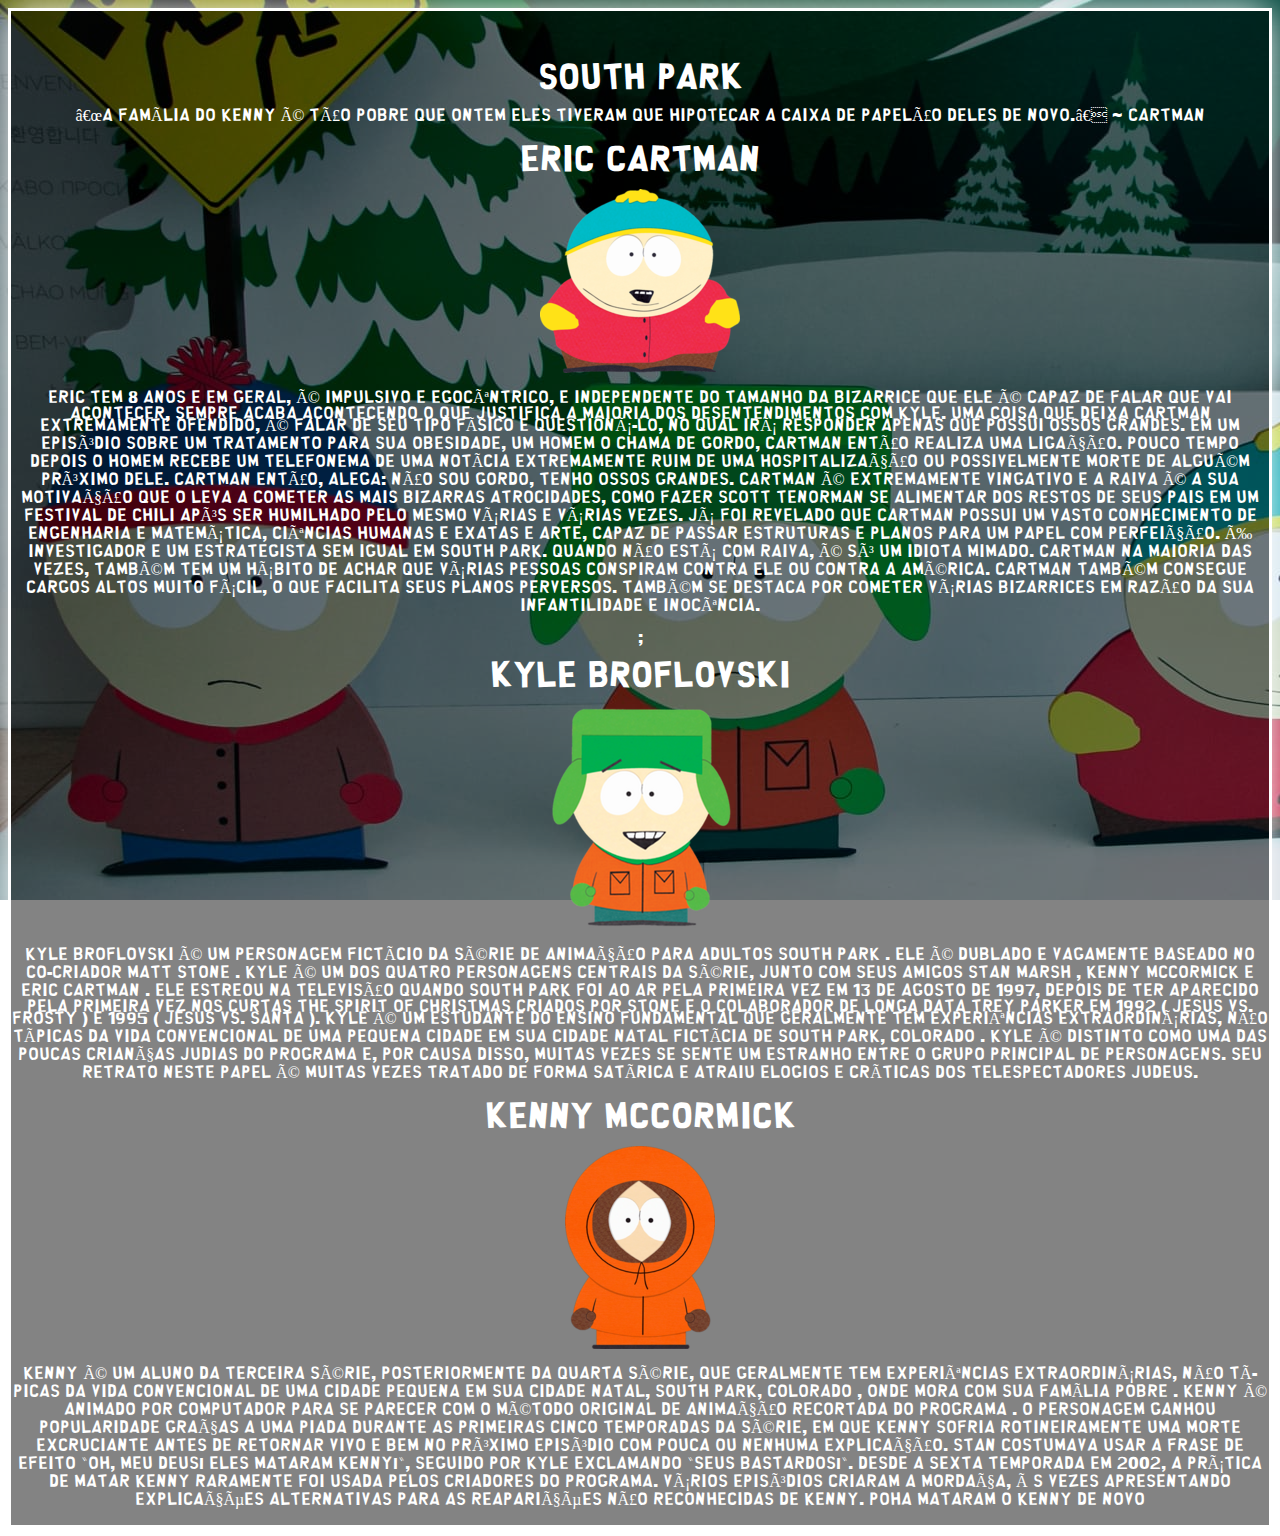
==== u/index.html @ 7512ca2a "Add files via upload" ====
<!DOCTYPE html>
<html lang="pt">
<head>
  <link rel="stylesheet" href="style.css"
  <meta charset="UTF-8">
  <meta http-equiv="X-UA-Compatible" content="IE=edge">
  <meta name="viewport" content="width=device-width, initial-scale=1.0">
  <title>Document</title>
</head>
<body>
  <header>
       <div
          class="header">
          <br/><br/> <img src="">
          <h1>SOUTH PARK</h1>
          <p> “A família do Kenny é tão pobre que ontem eles tiveram que hipotecar a caixa de papelão deles de novo.” ~ Cartman</p>



          <h1> Eric Cartman</h1>
          <img src="EricCartman.png">
          <p> Eric tem 8 anos e em geral, é impulsivo e egocêntrico, e independente do tamanho da bizarrice que ele é capaz de falar que vai acontecer, sempre acaba acontecendo o que justifica a maioria dos desentendimentos com Kyle. Uma coisa que deixa Cartman extremamente ofendido, é falar de seu tipo físico e questioná-lo, no qual irá responder apenas que possui ossos grandes. Em um episódio sobre um tratamento para sua obesidade, um homem o chama de gordo, Cartman então realiza uma ligação. Pouco tempo depois o homem recebe um telefonema de uma notícia extremamente ruim de uma hospitalização ou possivelmente morte de alguém próximo dele. Cartman então, alega: Não sou gordo, tenho ossos grandes. Cartman é extremamente vingativo e a raiva é a sua motivação que o leva a cometer as mais bizarras atrocidades, como fazer Scott Tenorman se alimentar dos restos de seus pais em um festival de chili após ser humilhado pelo mesmo várias e várias vezes. Já foi revelado que Cartman possui um vasto conhecimento de engenharia e matemática, ciências humanas e exatas e arte, capaz de passar estruturas e planos para um papel com perfeição. É investigador e um estrategista sem igual em South Park. Quando não está com raiva, é só um idiota mimado. Cartman na maioria das vezes, também tem um hábito de achar que várias pessoas conspiram contra ele ou contra a América. Cartman também consegue cargos altos muito fácil, o que facilita seus planos perversos. Também se destaca por cometer várias bizarrices em razão da sua infantilidade e inocência. </p>  ;          
            
            <h1>Kyle Broflovski</h1>
            <img src="Kyle Broflovski.png">
            <p>Kyle Broflovski é um personagem fictício da série de animação para adultos South Park . Ele é dublado e vagamente baseado no co-criador Matt Stone . Kyle é um dos quatro personagens centrais da série, junto com seus amigos Stan Marsh , Kenny McCormick e Eric Cartman . Ele estreou na televisão quando South Park foi ao ar pela primeira vez em 13 de agosto de 1997, depois de ter aparecido pela primeira vez nos curtas The Spirit of Christmas criados por Stone e o colaborador de longa data Trey Parker em 1992 ( Jesus vs. Frosty ) e 1995 ( Jesus vs. Santa ).
                Kyle é um estudante do ensino fundamental que geralmente tem experiências extraordinárias, não típicas da vida convencional de uma pequena cidade em sua cidade natal fictícia de South Park, Colorado . Kyle é distinto como uma das poucas crianças judias do programa e, por causa disso, muitas vezes se sente um estranho entre o grupo principal de personagens. Seu retrato neste papel é muitas vezes tratado de forma satírica e atraiu elogios e críticas dos telespectadores judeus.</p>

                <h1>Kenny McCormick</h1>
                <img src="KennyMcCormick.png">
                <p>Kenny é um aluno da terceira série, posteriormente da quarta série, que geralmente tem experiências extraordinárias, não típicas da vida convencional de uma cidade pequena em sua cidade natal, South Park, Colorado , onde mora com sua família pobre . Kenny é animado por computador para se parecer com o método original de animação recortada do programa .
                    O personagem ganhou popularidade graças a uma piada durante as primeiras cinco temporadas da série, em que Kenny sofria rotineiramente uma morte excruciante antes de retornar vivo e bem no próximo episódio com pouca ou nenhuma explicação. Stan costumava usar a frase de efeito "Oh, meu Deus! Eles mataram Kenny!", Seguido por Kyle exclamando "Seus bastardos!". Desde a sexta temporada em 2002, a prática de matar Kenny raramente foi usada pelos criadores do programa. Vários episódios criaram a mordaça, às vezes apresentando explicações alternativas para as reaparições não reconhecidas de Kenny.
                   poha mataram o kenny de novo
                </p>
       </div>

  </header>


</body>
</html>
---- u/style.css ----
@font-face {
    font-family:OneShot ;
    src: url(south\ park.ttf);
}
*{font-family:'OneShot';}


body{
background-image: url(southpark.jpg) ;
background-attachment: fixed;
}





header{
    color: white;
    border: 3px solid #ffffff; 
    box-shadow: 0 0 40px #ffffff;
    background-color: #0000007c;
    text-align: center;
}

header_ul-li{
    color: white;
    font-size: 25px;
    display: inline-block
    margin: 0 30px;


}
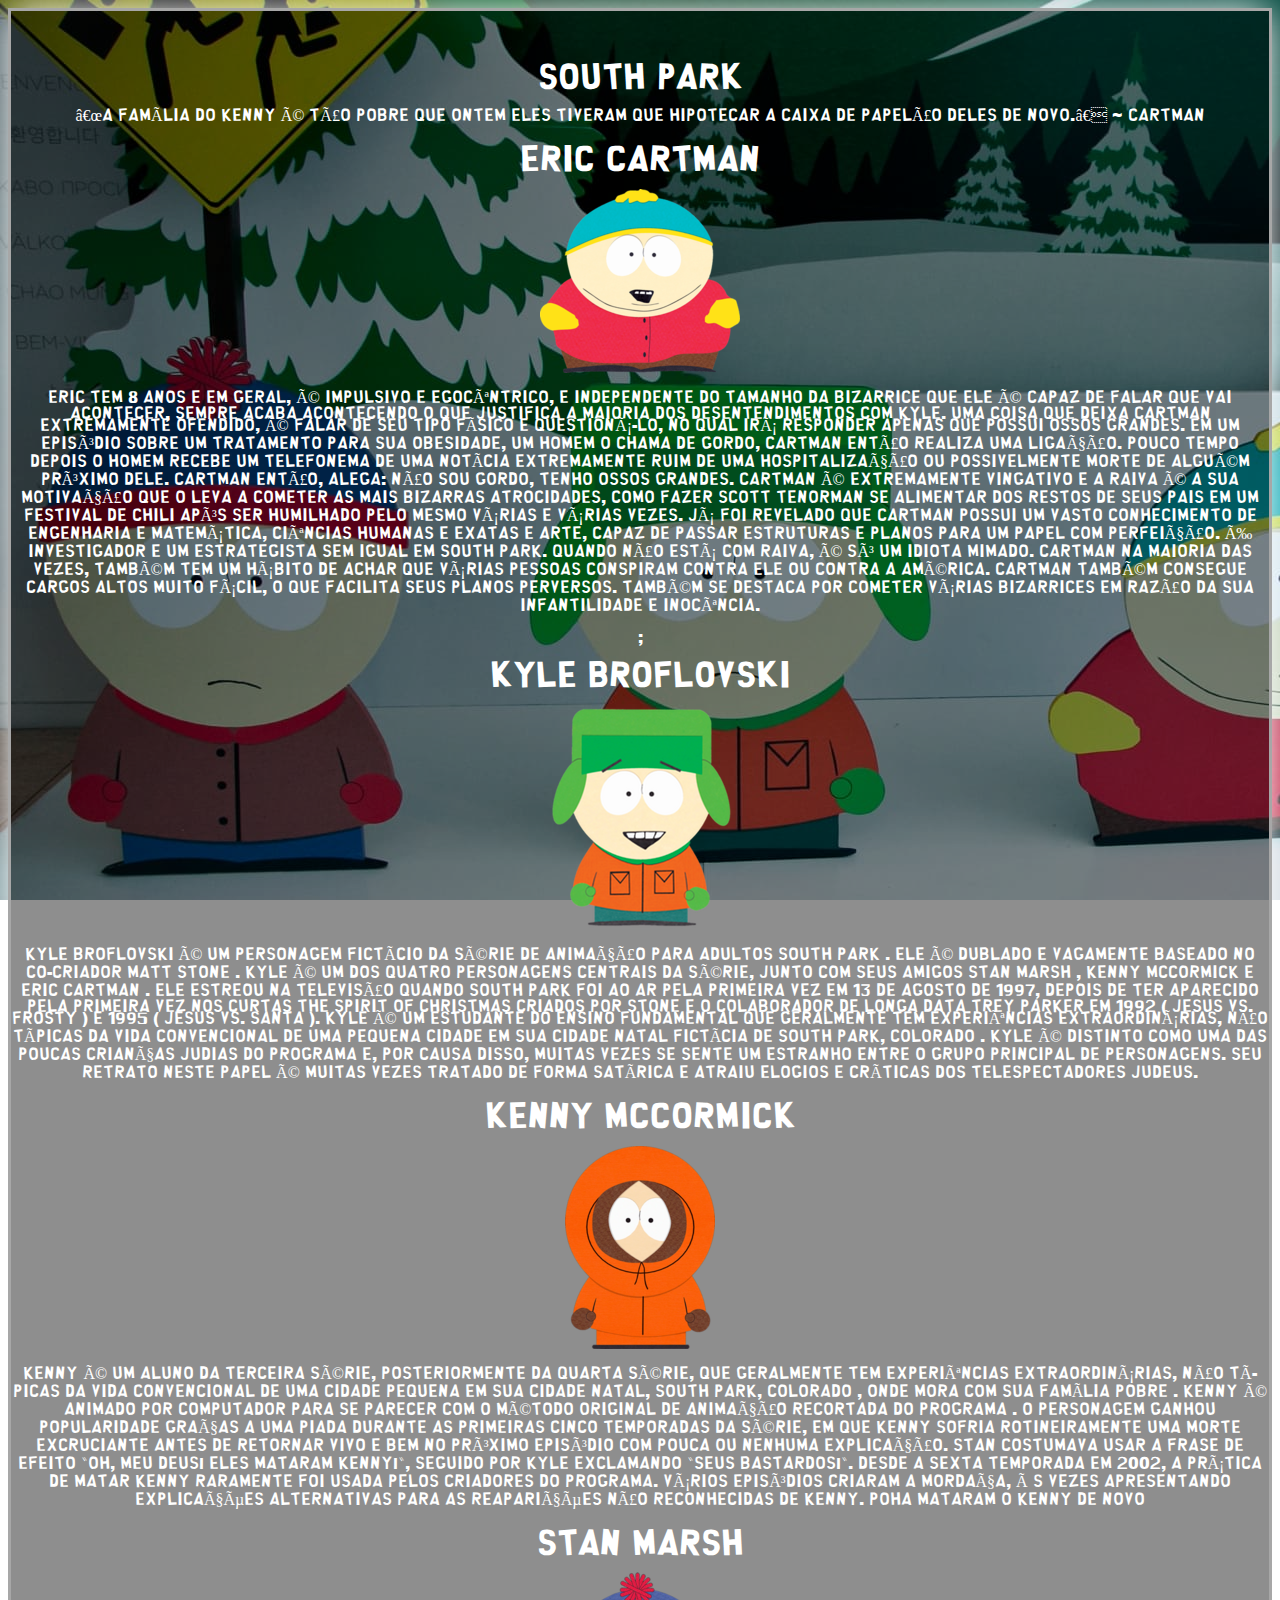
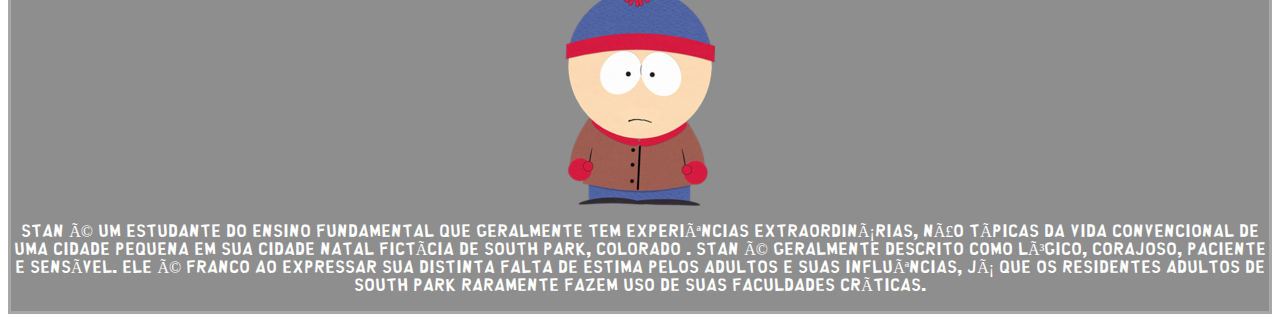
==== commit 6c898995: "Add files via upload" ====
--- a/u/index.html
+++ b/u/index.html
@@ -32,7 +32,12 @@
                     O personagem ganhou popularidade graças a uma piada durante as primeiras cinco temporadas da série, em que Kenny sofria rotineiramente uma morte excruciante antes de retornar vivo e bem no próximo episódio com pouca ou nenhuma explicação. Stan costumava usar a frase de efeito "Oh, meu Deus! Eles mataram Kenny!", Seguido por Kyle exclamando "Seus bastardos!". Desde a sexta temporada em 2002, a prática de matar Kenny raramente foi usada pelos criadores do programa. Vários episódios criaram a mordaça, às vezes apresentando explicações alternativas para as reaparições não reconhecidas de Kenny.
                    poha mataram o kenny de novo
                 </p>
+
+                <h1>Stan Marsh</h1>
+                <img src="StanMarsh.png">
+                <p>Stan é um estudante do ensino fundamental que geralmente tem experiências extraordinárias, não típicas da vida convencional de uma cidade pequena em sua cidade natal fictícia de South Park, Colorado . Stan é geralmente descrito como lógico, corajoso, paciente e sensível. Ele é franco ao expressar sua distinta falta de estima pelos adultos e suas influências, já que os residentes adultos de South Park raramente fazem uso de suas faculdades críticas.</p>
        </div>
+      
 
   </header>
 
--- a/u/style.css
+++ b/u/style.css
@@ -16,9 +16,9 @@
 
 header{
     color: white;
-    border: 3px solid #ffffff; 
+    border: 3px solid #a7a7a7; 
     box-shadow: 0 0 40px #ffffff;
-    background-color: #0000007c;
+    background-color: #00000071;
     text-align: center;
 }
 
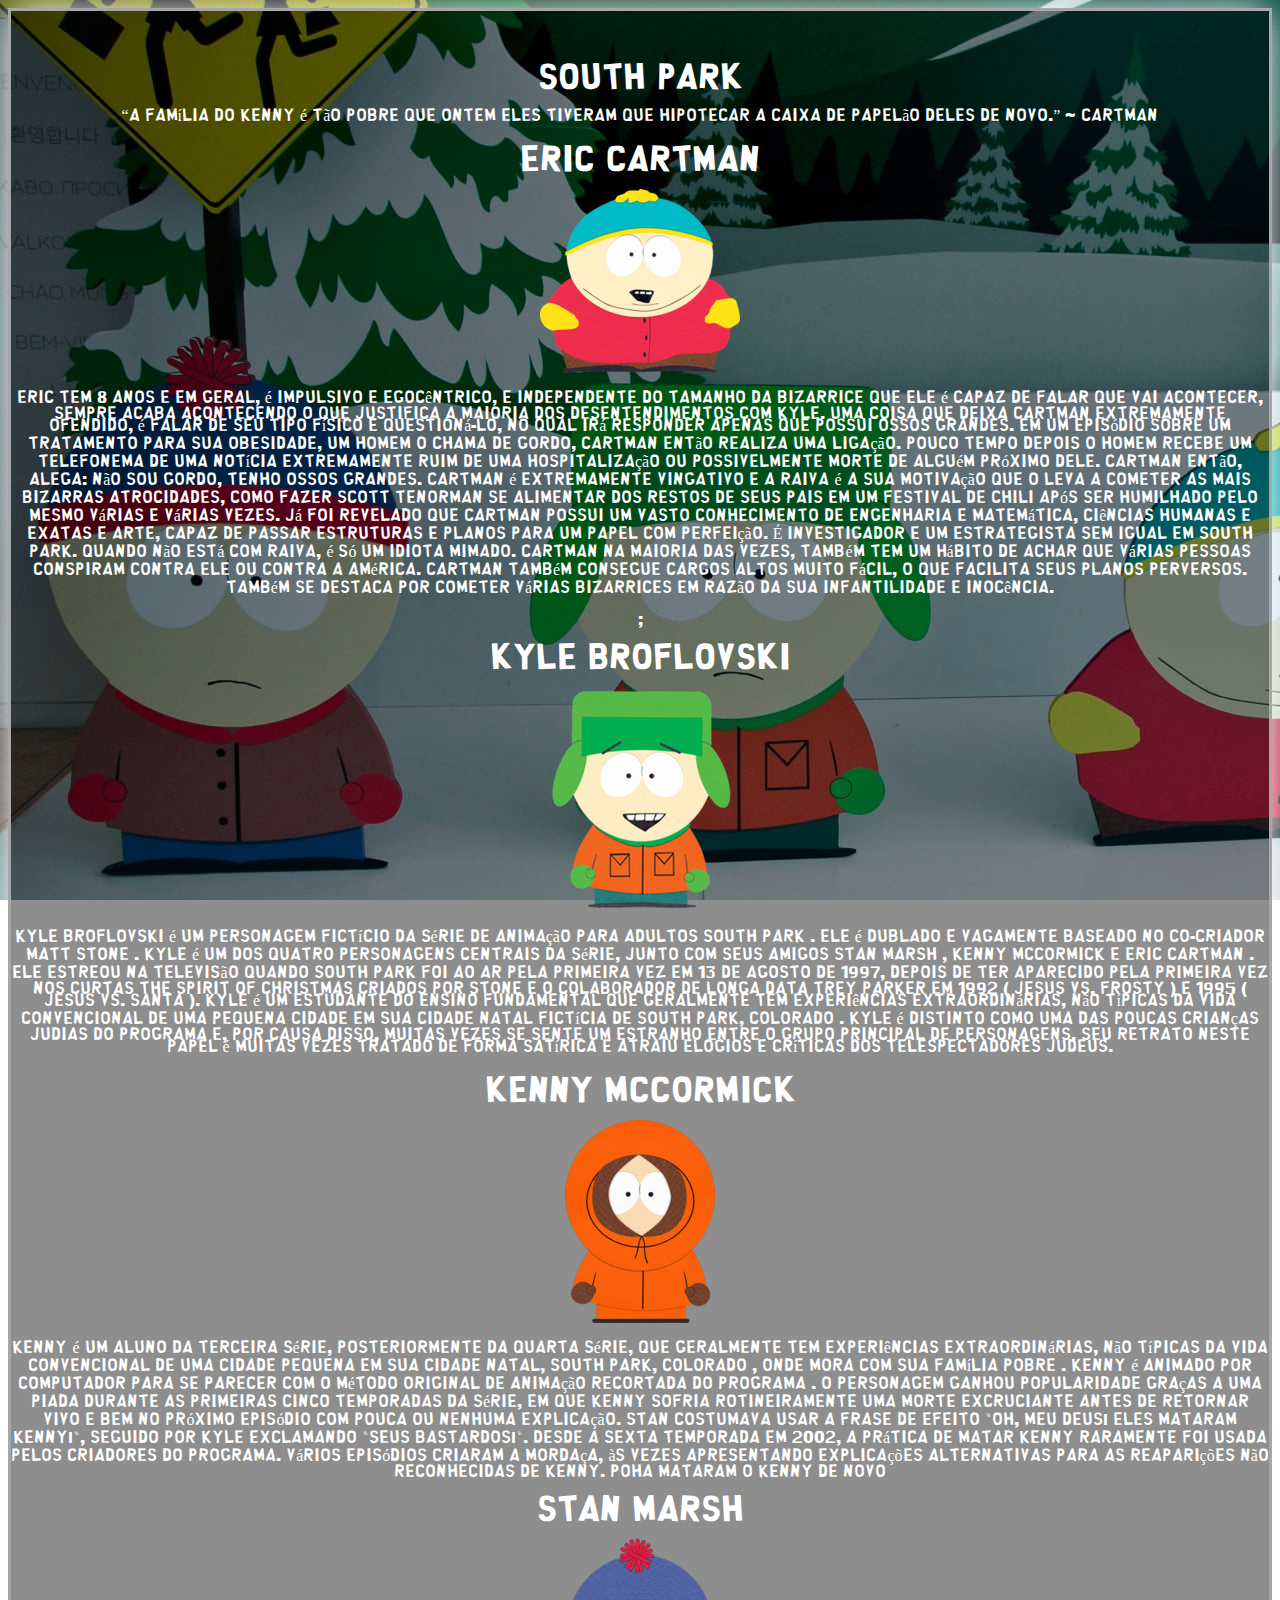
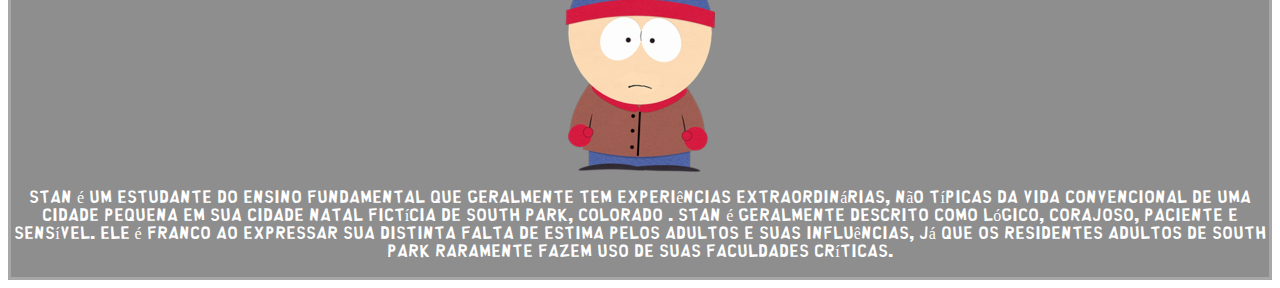
==== commit b69fa0ad: "Add files via upload" ====
--- a/u/index.html
+++ b/u/index.html
@@ -1,7 +1,7 @@
 <!DOCTYPE html>
 <html lang="pt">
 <head>
-  <link rel="stylesheet" href="style.css"
+  <link rel="stylesheet" href="style.css">
   <meta charset="UTF-8">
   <meta http-equiv="X-UA-Compatible" content="IE=edge">
   <meta name="viewport" content="width=device-width, initial-scale=1.0">
--- a/u/style.css
+++ b/u/style.css
@@ -25,7 +25,7 @@
 header_ul-li{
     color: white;
     font-size: 25px;
-    display: inline-block
+    display: inline-block;
     margin: 0 30px;
 
 
